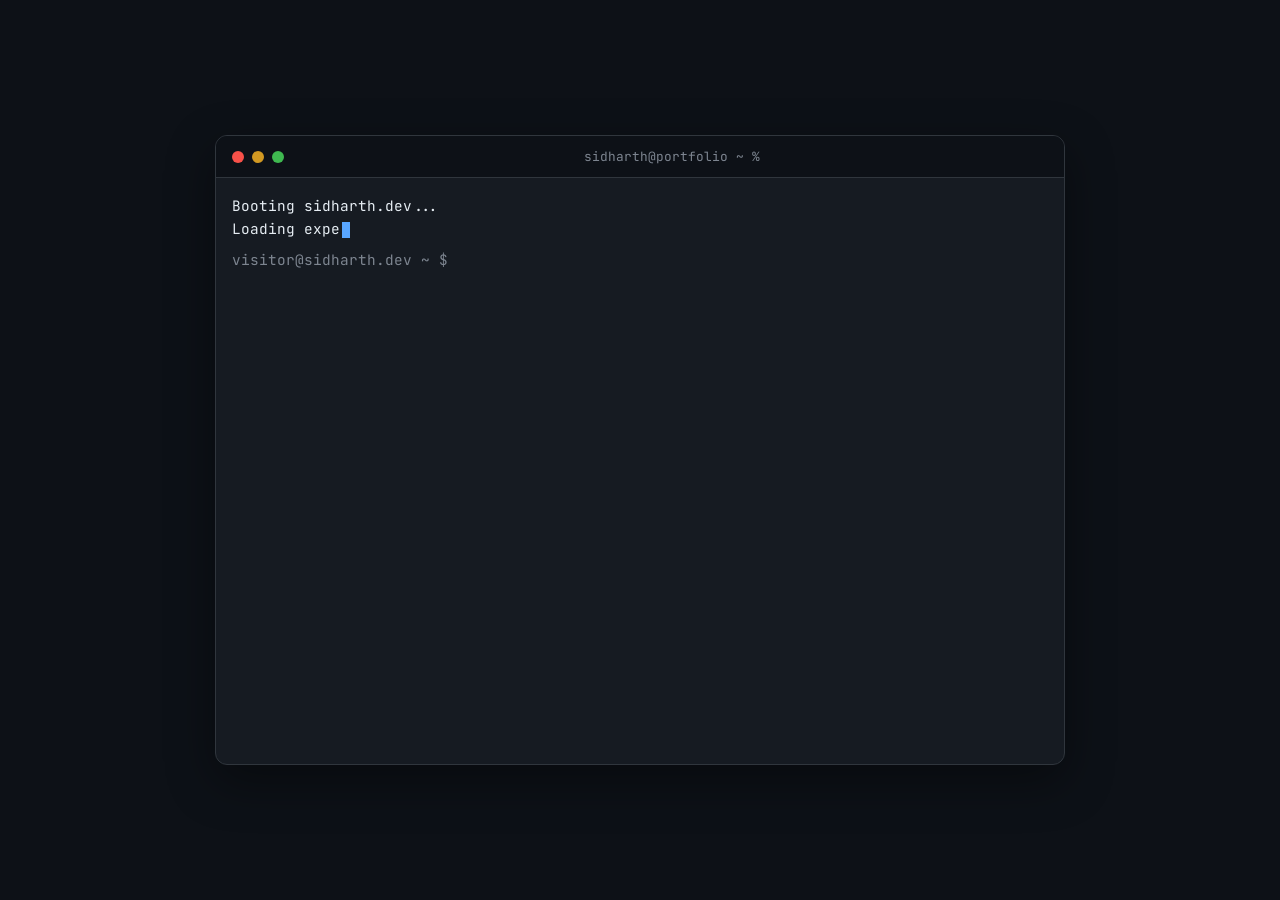
==== index.html @ e96b54fe "Initial terminal portfolio site" ====
<!DOCTYPE html>
<html lang="en">
<head>
  <meta charset="UTF-8">
  <meta name="viewport" content="width=device-width, initial-scale=1.0">
  <title>Sidharth Singh | Terminal</title>
  <meta name="description" content="Sidharth Singh - Senior Product Manager. Engineer turned PM. Building products at the intersection of AI, data & consumer experience.">
  <link rel="stylesheet" href="style.css">
  <link rel="preconnect" href="https://fonts.googleapis.com">
  <link href="https://fonts.googleapis.com/css2?family=JetBrains+Mono:wght@400;700&display=swap" rel="stylesheet">
</head>
<body>
  <div id="terminal">
    <div id="terminal-header">
      <div class="terminal-buttons">
        <span class="btn-close"></span>
        <span class="btn-minimize"></span>
        <span class="btn-maximize"></span>
      </div>
      <div class="terminal-title">sidharth@portfolio ~ %</div>
    </div>
    <div id="terminal-body">
      <div id="output"></div>
      <div id="input-line">
        <span class="prompt">visitor@sidharth.dev ~ $&nbsp;</span>
        <input type="text" id="command-input" autofocus autocomplete="off" spellcheck="false">
        <span id="tab-hint" class="tab-hint"></span>
      </div>
    </div>
  </div>
  <div id="mobile-hint">Tap anywhere to start typing</div>
  <script src="script.js"></script>
</body>
</html>
---- style.css ----
:root {
  --bg: #0d1117;
  --surface: #161b22;
  --border: #30363d;
  --text: #e6edf3;
  --text-dim: #7d8590;
  --accent: #58a6ff;
  --accent-2: #bc8cff;
  --green: #3fb950;
  --yellow: #d29922;
  --red: #f85149;
  --cyan: #39d0d8;
}

* {
  margin: 0;
  padding: 0;
  box-sizing: border-box;
}

body {
  background: var(--bg);
  color: var(--text);
  font-family: 'JetBrains Mono', monospace;
  min-height: 100vh;
  display: flex;
  flex-direction: column;
  align-items: center;
  justify-content: center;
  padding: 1rem;
}

#terminal {
  width: 100%;
  max-width: 850px;
  min-height: 70vh;
  max-height: 90vh;
  background: var(--surface);
  border: 1px solid var(--border);
  border-radius: 12px;
  overflow: hidden;
  display: flex;
  flex-direction: column;
  box-shadow: 0 16px 48px rgba(0, 0, 0, 0.4);
}

#terminal-header {
  background: var(--bg);
  border-bottom: 1px solid var(--border);
  padding: 12px 16px;
  display: flex;
  align-items: center;
  gap: 12px;
  user-select: none;
}

.terminal-buttons {
  display: flex;
  gap: 8px;
}

.terminal-buttons span {
  width: 12px;
  height: 12px;
  border-radius: 50%;
}

.btn-close { background: var(--red); }
.btn-minimize { background: var(--yellow); }
.btn-maximize { background: var(--green); }

.terminal-title {
  flex: 1;
  text-align: center;
  font-size: 0.8rem;
  color: var(--text-dim);
}

#terminal-body {
  flex: 1;
  padding: 1rem;
  overflow-y: auto;
  font-size: 0.9rem;
  line-height: 1.6;
}

#terminal-body::-webkit-scrollbar {
  width: 6px;
}

#terminal-body::-webkit-scrollbar-track {
  background: transparent;
}

#terminal-body::-webkit-scrollbar-thumb {
  background: var(--border);
  border-radius: 3px;
}

#output .line {
  white-space: pre-wrap;
  word-wrap: break-word;
}

#output .line.command-line {
  color: var(--green);
  margin-top: 0.5rem;
}

#output .line.command-line::before {
  content: 'visitor@sidharth.dev ~ $ ';
  color: var(--text-dim);
}

.accent { color: var(--accent); }
.accent-2 { color: var(--accent-2); }
.green { color: var(--green); }
.yellow { color: var(--yellow); }
.red { color: var(--red); }
.cyan { color: var(--cyan); }
.dim { color: var(--text-dim); }
.bold { font-weight: 700; }

.section-header {
  color: var(--cyan);
  font-weight: 700;
  border-bottom: 1px solid var(--border);
  padding-bottom: 4px;
  margin-bottom: 8px;
  display: inline-block;
}

.skill-tag {
  display: inline-block;
  border: 1px solid var(--border);
  padding: 2px 8px;
  border-radius: 4px;
  margin: 2px 4px 2px 0;
  font-size: 0.8rem;
}

.skill-tag.highlight {
  border-color: var(--accent);
  color: var(--accent);
}

.typing-cursor {
  display: inline-block;
  width: 8px;
  height: 1.1em;
  background: var(--accent);
  animation: blink 1s step-end infinite;
  vertical-align: text-bottom;
  margin-left: 2px;
}

@keyframes blink {
  50% { opacity: 0; }
}

#input-line {
  display: flex;
  align-items: center;
  margin-top: 0.5rem;
  position: relative;
}

.prompt {
  color: var(--text-dim);
  white-space: nowrap;
}

#command-input {
  background: transparent;
  border: none;
  color: var(--green);
  font-family: inherit;
  font-size: inherit;
  outline: none;
  flex: 1;
  caret-color: var(--accent);
}

.tab-hint {
  color: var(--text-dim);
  opacity: 0.4;
  pointer-events: none;
  position: absolute;
  left: 0;
  white-space: nowrap;
}

#mobile-hint {
  display: none;
  color: var(--text-dim);
  font-family: 'JetBrains Mono', monospace;
  font-size: 0.75rem;
  margin-top: 1rem;
  animation: pulse 2s ease-in-out infinite;
}

@keyframes pulse {
  0%, 100% { opacity: 0.4; }
  50% { opacity: 1; }
}

/* Responsive */
@media (max-width: 600px) {
  body { padding: 0.5rem; }

  #terminal {
    min-height: 85vh;
    max-height: 95vh;
    border-radius: 8px;
  }

  #terminal-body {
    font-size: 0.78rem;
    padding: 0.75rem;
  }

  #mobile-hint {
    display: block;
  }
}
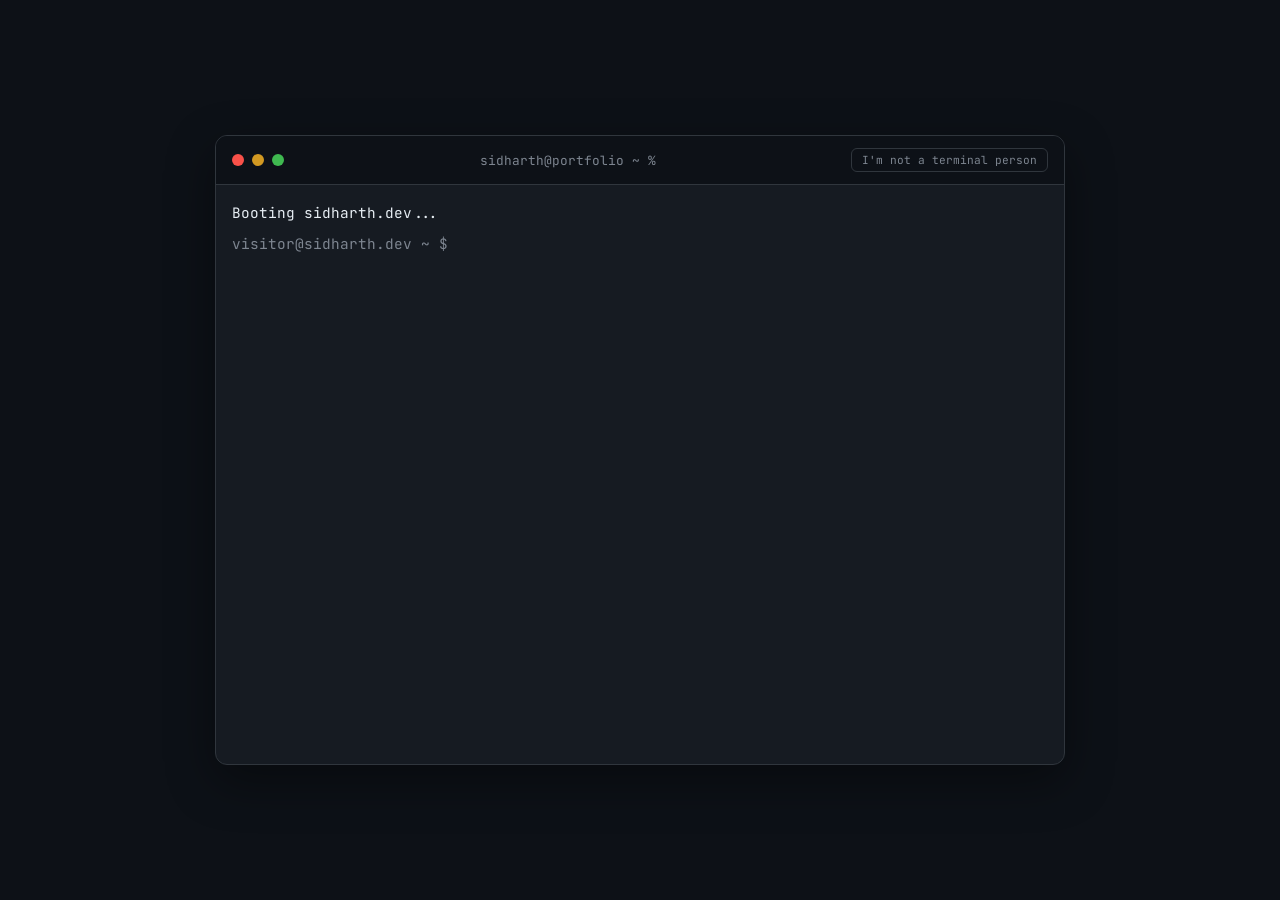
==== commit ffed54c9: "Add friendly landing page, easter egg hints, LinkedIn URL fix" ====
--- a/index.html
+++ b/index.html
@@ -18,6 +18,7 @@
         <span class="btn-maximize"></span>
       </div>
       <div class="terminal-title">sidharth@portfolio ~ %</div>
+      <a href="friendly.html" class="friendly-btn">I'm not a terminal person</a>
     </div>
     <div id="terminal-body">
       <div id="output"></div>
--- a/style.css
+++ b/style.css
@@ -76,6 +76,24 @@
   color: var(--text-dim);
 }
 
+.friendly-btn {
+  font-family: 'JetBrains Mono', monospace;
+  font-size: 0.7rem;
+  color: var(--text-dim);
+  text-decoration: none;
+  border: 1px solid var(--border);
+  padding: 4px 10px;
+  border-radius: 6px;
+  white-space: nowrap;
+  transition: all 0.2s;
+}
+
+.friendly-btn:hover {
+  color: var(--accent);
+  border-color: var(--accent);
+  background: rgba(88, 166, 255, 0.1);
+}
+
 #terminal-body {
   flex: 1;
   padding: 1rem;
